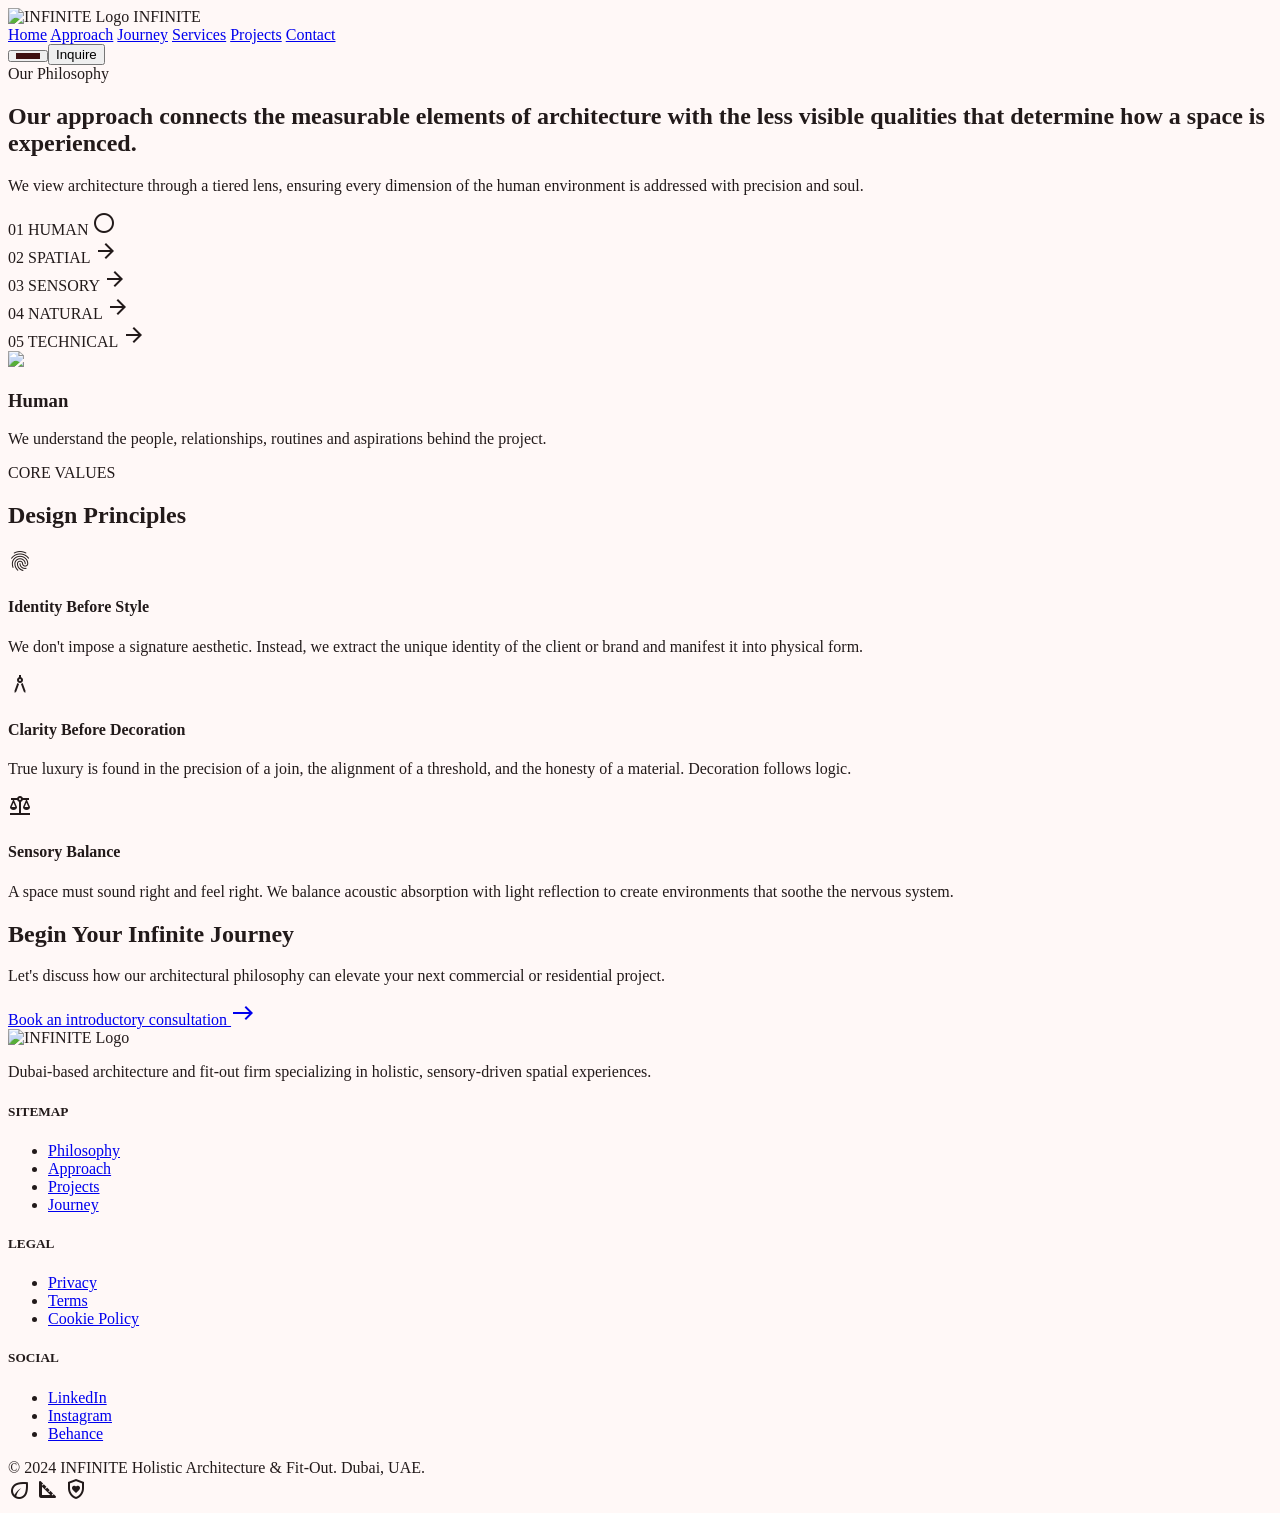
==== approach.html @ 16300802 "first commit" ====
<!DOCTYPE html>

<html class="light" lang="en">

<head>
    <meta charset="utf-8" />
    <meta content="width=device-width, initial-scale=1.0" name="viewport" />
    <title>Our Approach | INFINITE Holistic Architecture</title>
    <script src="https://cdn.tailwindcss.com?plugins=forms,container-queries"></script>
    <link
        href="https://fonts.googleapis.com/css2?family=Libre+Caslon+Text:ital,wght@0,400;0,700;1,400&amp;family=Manrope:wght@200..800&amp;display=swap"
        rel="stylesheet" />
    <link
        href="https://fonts.googleapis.com/css2?family=Material+Symbols+Outlined:wght,FILL@100..700,0..1&amp;display=swap"
        rel="stylesheet" />
    <script id="tailwind-config">
        tailwind.config = {
            darkMode: "class",
            theme: {
                extend: {
                    "colors": {
                        "inverse-surface": "#372e2e",
                        "surface-container-highest": "#efdfdf",
                        "surface-container-lowest": "#ffffff",
                        "tertiary-fixed": "#ffddb6",
                        "on-background": "#221a1a",
                        "surface-container-low": "#fff0f0",
                        "tertiary": "#0f0600",
                        "error-container": "#ffdad6",
                        "on-tertiary-fixed": "#291801",
                        "primary": "#3e1010",
                        "on-surface-variant": "#534342",
                        "background": "#fff8f7",
                        "inverse-primary": "#ffb3af",
                        "on-error": "#ffffff",
                        "error": "#ba1a1a",
                        "on-tertiary-fixed-variant": "#594325",
                        "surface": "#fff8f7",
                        "tertiary-container": "#2e1c03",
                        "secondary-container": "#ece1d1",
                        "tertiary-fixed-dim": "#e2c19b",
                        "inverse-on-surface": "#fdeded",
                        "on-primary-fixed-variant": "#6f3634",
                        "secondary-fixed": "#ece1d1",
                        "on-secondary": "#ffffff",
                        "on-primary-container": "#bb7471",
                        "outline": "#857372",
                        "secondary-fixed-dim": "#d0c5b6",
                        "surface-tint": "#8b4d4a",
                        "on-tertiary": "#ffffff",
                        "surface-bright": "#fff8f7",
                        "secondary": "#655d51",
                        "primary-container": "#3e1010",
                        "on-primary-fixed": "#380c0c",
                        "on-primary": "#ffffff",
                        "surface-container-high": "#f4e5e4",
                        "primary-fixed-dim": "#ffb3af",
                        "surface-container": "#faeaea",
                        "on-secondary-container": "#6b6357",
                        "on-secondary-fixed-variant": "#4d463a",
                        "on-tertiary-container": "#9f8260",
                        "primary-fixed": "#ffdad7",
                        "on-secondary-fixed": "#201b11",
                        "on-error-container": "#93000a",
                        "outline-variant": "#d7c2c0",
                        "surface-dim": "#e6d6d6",
                        "surface-variant": "#efdfdf",
                        "on-surface": "#221a1a"
                    },
                    "borderRadius": {
                        "DEFAULT": "0.25rem",
                        "lg": "0.5rem",
                        "xl": "0.75rem",
                        "full": "9999px"
                    },
                    "spacing": {
                        "stack-lg": "120px",
                        "gutter": "24px",
                        "margin-desktop": "64px",
                        "unit": "8px",
                        "container-max": "1280px",
                        "margin-mobile": "20px"
                    },
                    "fontFamily": {
                        "body-lg": ["Manrope"],
                        "headline-lg-mobile": ["Libre Caslon Text"],
                        "headline-lg": ["Libre Caslon Text"],
                        "display-lg": ["Libre Caslon Text"],
                        "body-md": ["Manrope"],
                        "label-caps": ["Manrope"],
                        "headline-md": ["Libre Caslon Text"],
                        "headline-sm": ["Libre Caslon Text"]
                    },
                    "fontSize": {
                        "body-lg": ["18px", { "lineHeight": "1.6", "fontWeight": "400" }],
                        "headline-lg-mobile": ["32px", { "lineHeight": "1.2", "fontWeight": "400" }],
                        "headline-lg": ["48px", { "lineHeight": "1.2", "fontWeight": "400" }],
                        "display-lg": ["64px", { "lineHeight": "1.1", "letterSpacing": "-0.02em", "fontWeight": "400" }],
                        "body-md": ["16px", { "lineHeight": "1.6", "fontWeight": "400" }],
                        "label-caps": ["12px", { "lineHeight": "1.4", "letterSpacing": "0.1em", "fontWeight": "600" }],
                        "headline-md": ["32px", { "lineHeight": "1.3", "fontWeight": "400" }],
                        "headline-sm": ["24px", { "lineHeight": "1.4", "fontWeight": "500" }]
                    }
                },
            },
        }
    </script>
    <style>
        body {
            background-color: #fff8f7;
            /* Surface from DS */
            color: #221a1a;
            /* On-Surface from DS */
            overflow-x: hidden;
        }

        .material-symbols-outlined {
            font-variation-settings: 'FILL' 0, 'wght' 400, 'GRAD' 0, 'opsz' 24;
        }

        .reveal-on-scroll {
            opacity: 0;
            transform: translateY(20px);
            transition: all 0.8s cubic-bezier(0.4, 0, 0.2, 1);
        }

        .reveal-on-scroll.visible {
            opacity: 1;
            transform: translateY(0);
        }
    </style>
    <style>
        /* ===== RESPONSIVE FIXES ===== */
        @media (max-width: 767px) {
            .text-display-lg {
                font-size: clamp(28px, 8vw, 48px) !important;
                line-height: 1.2 !important;
            }

            .text-headline-lg {
                font-size: clamp(22px, 6vw, 36px) !important;
                line-height: 1.25 !important;
            }

            .text-headline-md {
                font-size: clamp(20px, 5vw, 28px) !important;
            }

            [class*="px-margin-desktop"] {
                padding-left: 20px !important;
                padding-right: 20px !important;
            }

            .py-stack-lg {
                padding-top: 64px !important;
                padding-bottom: 64px !important;
            }

            .pt-40 {
                padding-top: 6rem !important;
            }

            .mb-stack-lg {
                margin-bottom: 64px !important;
            }

            .mt-stack-lg {
                margin-top: 64px !important;
            }

            .gap-20 {
                gap: 2rem !important;
            }

            .gap-16 {
                gap: 1.5rem !important;
            }

            .p-12 {
                padding: 1.5rem !important;
            }

            .py-32 {
                padding-top: 3rem !important;
                padding-bottom: 3rem !important;
            }

            .py-24 {
                padding-top: 2rem !important;
                padding-bottom: 2rem !important;
            }

            .mb-24 {
                margin-bottom: 2rem !important;
            }

            .mb-20 {
                margin-bottom: 1.5rem !important;
            }

            header.relative.min-h-screen {
                min-height: 70vh !important;
            }

            .h-\[85vh\],
            .h-\[90vh\] {
                min-height: 55vh !important;
                height: auto !important;
            }
        }

        @media (max-width: 640px) {

            .md\:col-span-5,
            .md\:col-span-7,
            .md\:col-span-4,
            .md\:col-span-8,
            .md\:col-span-3,
            .md\:col-span-6,
            .md\:col-span-2,
            .md\:col-span-12 {
                grid-column: span 1 / span 1 !important;
            }

            .md\:col-start-6,
            .md\:col-start-7 {
                grid-column-start: 1 !important;
            }

            .lg\:grid-cols-4 {
                grid-template-columns: 1fr 1fr !important;
            }

            .md\:grid-cols-3 {
                grid-template-columns: 1fr !important;
            }

            .md\:grid-cols-2 {
                grid-template-columns: 1fr !important;
            }

            .md\:grid-cols-12 {
                grid-template-columns: 1fr !important;
            }

            .order-2 {
                order: 2 !important;
            }

            .order-1 {
                order: 1 !important;
            }

            .text-right {
                text-align: left !important;
            }

            .md\:text-right {
                text-align: left !important;
            }

            .sticky.top-40 {
                position: static !important;
            }

            .h-\[80vh\] {
                height: 50vh !important;
            }

            .md\:h-\[600px\] {
                height: auto !important;
            }

            .aspect-\[21\/9\] {
                aspect-ratio: 16/9 !important;
            }

            .md\:pr-16,
            .md\:pl-16 {
                padding: 0 !important;
            }
        }
    </style>
</head>

<body class="font-body-md text-body-md selection:bg-secondary-fixed selection:text-on-secondary-fixed">
    <!-- TopNavBar -->
    <nav
        class="fixed top-0 w-full z-50 bg-surface/90 backdrop-blur-md transition-all duration-400 ease-in-out border-b border-primary/5">
        <div class="flex justify-between items-center px-margin-desktop py-4 w-full max-w-container-max mx-auto">
            <div class="flex items-center gap-4">
                <img alt="INFINITE Logo" class="h-12 w-auto"
                    src="https://lh3.googleusercontent.com/aida-public/[base64]" />
                <span class="font-headline-md text-headline-md tracking-tighter text-primary">INFINITE</span>
            </div>
            <div class="hidden md:flex gap-10 items-center">
                <a class="font-label-caps text-label-caps text-on-surface-variant hover:text-primary transition-colors duration-400 ease-in-out uppercase"
                    href="index.html">Home</a>
                <a class="font-label-caps text-label-caps text-primary border-b-2 border-primary pb-1 transition-colors duration-400 ease-in-out uppercase"
                    href="approach.html">Approach</a>
                <a class="font-label-caps text-label-caps text-on-surface-variant hover:text-primary transition-colors duration-400 ease-in-out uppercase"
                    href="journey.html">Journey</a>
                <a class="font-label-caps text-label-caps text-on-surface-variant hover:text-primary transition-colors duration-400 ease-in-out uppercase"
                    href="services.html">Services</a>
                <a class="font-label-caps text-label-caps text-on-surface-variant hover:text-primary transition-colors duration-400 ease-in-out uppercase"
                    href="projects.html">Projects</a>
                <a class="font-label-caps text-label-caps text-on-surface-variant hover:text-primary transition-colors duration-400 ease-in-out uppercase"
                    href="services.html#contact">Contact</a>
            </div>
            <button id="mobile-hamburger"
                class="md:hidden flex flex-col justify-center items-center gap-[5px] p-1 cursor-pointer border-none bg-transparent"
                aria-label="Open navigation menu" style="z-index:200;">
                <span style="display:block;width:24px;height:2px;background:#3e1010;transition:all .3s;"></span>
                <span style="display:block;width:24px;height:2px;background:#3e1010;transition:all .3s;"></span>
                <span style="display:block;width:24px;height:2px;background:#3e1010;transition:all .3s;"></span>
            </button><a href="services.html#contact" style="text-decoration:none;"><button
                    class="bg-primary text-on-primary px-8 py-3 font-label-caps text-label-caps uppercase tracking-widest transition-all duration-400 hover:opacity-90">
                    Inquire
                </button></a>
        </div>
    </nav>
    <!-- Mobile Full-Screen Menu -->
    <div id="mobile-menu"
        style="display:none;position:fixed;inset:0;z-index:150;background:#fff8f7;flex-direction:column;align-items:center;justify-content:center;gap:2.5rem;"
        aria-hidden="true">
        <button id="mobile-close"
            style="position:absolute;top:1.5rem;right:1.5rem;background:none;border:none;cursor:pointer;display:flex;align-items:center;justify-content:center;"
            aria-label="Close menu">
            <span class="material-symbols-outlined" style="font-size:2rem;color:#3e1010;">close</span>
        </button>
        <a href="index.html" onclick="closeMobileMenu()"
            style="font-family:Manrope,sans-serif;font-size:13px;letter-spacing:0.15em;font-weight:600;color:#3e1010;text-transform:uppercase;text-decoration:none;">Home</a>
        <a href="approach.html" onclick="closeMobileMenu()"
            style="font-family:Manrope,sans-serif;font-size:13px;letter-spacing:0.15em;font-weight:600;color:#3e1010;text-transform:uppercase;text-decoration:none;">Approach</a>
        <a href="journey.html" onclick="closeMobileMenu()"
            style="font-family:Manrope,sans-serif;font-size:13px;letter-spacing:0.15em;font-weight:600;color:#3e1010;text-transform:uppercase;text-decoration:none;">Journey</a>
        <a href="services.html" onclick="closeMobileMenu()"
            style="font-family:Manrope,sans-serif;font-size:13px;letter-spacing:0.15em;font-weight:600;color:#3e1010;text-transform:uppercase;text-decoration:none;">Services</a>
        <a href="projects.html" onclick="closeMobileMenu()"
            style="font-family:Manrope,sans-serif;font-size:13px;letter-spacing:0.15em;font-weight:600;color:#3e1010;text-transform:uppercase;text-decoration:none;">Projects</a>
        <a href="services.html#contact" onclick="closeMobileMenu()"
            style="font-family:Manrope,sans-serif;font-size:13px;letter-spacing:0.15em;font-weight:600;color:#3e1010;text-transform:uppercase;text-decoration:none;">Contact</a>
        <a href="services.html#contact"
            style="background:#3e1010;color:#fff;padding:1rem 2.5rem;font-family:Manrope,sans-serif;font-size:12px;letter-spacing:0.2em;font-weight:600;text-transform:uppercase;text-decoration:none;margin-top:1rem;">Inquire</a>
    </div>
    <script>
        function openMobileMenu() { var m = document.getElementById('mobile-menu'); if (m) { m.style.display = 'flex'; document.body.style.overflow = 'hidden'; } }
        function closeMobileMenu() { var m = document.getElementById('mobile-menu'); if (m) { m.style.display = 'none'; document.body.style.overflow = ''; } }
        (function () {
            var btn = document.getElementById('mobile-hamburger');
            var cls = document.getElementById('mobile-close');
            if (btn) btn.addEventListener('click', openMobileMenu);
            if (cls) cls.addEventListener('click', closeMobileMenu);
        })();
    </script>
    <main class="pt-40">
        <!-- Hero Section -->
        <section class="px-margin-mobile md:px-margin-desktop mb-stack-lg">
            <div class="max-w-4xl mx-auto text-center md:text-left">
                <span class="font-label-caps text-label-caps text-secondary mb-6 block uppercase tracking-[0.2em]">Our
                    Philosophy</span>
                <h1 class="font-display-lg text-display-lg text-primary mb-12 leading-[1.1] reveal-on-scroll">
                    Our approach connects the <span class="italic">measurable</span> elements of architecture with the
                    less visible qualities that determine how a space is experienced.
                </h1>
                <div class="h-1 w-24 bg-primary reveal-on-scroll"></div>
            </div>
        </section>
        <!-- The Five Layers Section -->
        <section class="bg-surface-container-low py-stack-lg">
            <div class="max-w-container-max mx-auto px-margin-mobile md:px-margin-desktop">
                <div class="grid grid-cols-1 md:grid-cols-12 gap-gutter items-start">
                    <div class="md:col-span-5 flex flex-col gap-12 sticky top-40">

                        <p class="font-body-lg text-body-lg text-on-surface-variant max-w-md">
                            We view architecture through a tiered lens, ensuring every dimension of the human
                            environment is addressed with precision and soul.
                        </p>
                        <div class="flex flex-col border-t border-outline-variant" id="layer-list">
                            <div onclick="setLayer(0)"
                                class="layer-item py-6 border-b border-outline-variant bg-surface-container-highest flex justify-between items-center group cursor-pointer px-4 -mx-4 transition-colors">
                                <span class="font-label-caps text-label-caps text-primary font-bold">01 HUMAN</span>
                                <span class="material-symbols-outlined text-primary icon">circle</span>
                            </div>
                            <div onclick="setLayer(1)"
                                class="layer-item py-6 border-b border-outline-variant flex justify-between items-center group cursor-pointer hover:bg-surface-container-high transition-colors px-4 -mx-4">
                                <span
                                    class="font-label-caps text-label-caps text-on-surface-variant group-hover:text-primary">02
                                    SPATIAL</span>
                                <span
                                    class="material-symbols-outlined text-primary group-hover:translate-x-2 transition-transform icon">arrow_forward</span>
                            </div>
                            <div onclick="setLayer(2)"
                                class="layer-item py-6 border-b border-outline-variant flex justify-between items-center group cursor-pointer hover:bg-surface-container-high transition-colors px-4 -mx-4">
                                <span
                                    class="font-label-caps text-label-caps text-on-surface-variant group-hover:text-primary">03
                                    SENSORY</span>
                                <span
                                    class="material-symbols-outlined text-primary group-hover:translate-x-2 transition-transform icon">arrow_forward</span>
                            </div>
                            <div onclick="setLayer(3)"
                                class="layer-item py-6 border-b border-outline-variant flex justify-between items-center group cursor-pointer hover:bg-surface-container-high transition-colors px-4 -mx-4">
                                <span
                                    class="font-label-caps text-label-caps text-on-surface-variant group-hover:text-primary">04
                                    NATURAL</span>
                                <span
                                    class="material-symbols-outlined text-primary group-hover:translate-x-2 transition-transform icon">arrow_forward</span>
                            </div>
                            <div onclick="setLayer(4)"
                                class="layer-item py-6 border-b border-outline-variant flex justify-between items-center group cursor-pointer hover:bg-surface-container-high transition-colors px-4 -mx-4">
                                <span
                                    class="font-label-caps text-label-caps text-on-surface-variant group-hover:text-primary">05
                                    TECHNICAL</span>
                                <span
                                    class="material-symbols-outlined text-primary group-hover:translate-x-2 transition-transform icon">arrow_forward</span>
                            </div>
                        </div>
                    </div>
                    <div class="md:col-span-7 mt-12 md:mt-0">
                        <div class="relative overflow-hidden group rounded-lg">
                            <img id="layer-img"
                                class="w-full h-[80vh] object-cover grayscale-[20%] hover:grayscale-0 transition-all duration-700 ease-in-out scale-105 group-hover:scale-100 shadow-2xl"
                                src="https://lh3.googleusercontent.com/aida-public/[base64]" />
                            <div class="absolute inset-0 bg-gradient-to-t from-primary/60 to-transparent opacity-80">
                            </div>
                            <div class="absolute bottom-12 left-12 right-12 text-on-primary">
                                <h3 id="layer-title"
                                    class="font-headline-sm text-headline-sm mb-4 transition-opacity duration-300">Human
                                </h3>
                                <p id="layer-desc"
                                    class="font-body-md text-body-md opacity-90 max-w-sm transition-opacity duration-300">
                                    We understand the people, relationships, routines and aspirations behind the
                                    project.
                                </p>
                            </div>
                        </div>
                    </div>
                </div>
            </div>
        </section>

        <script>
            const layerData = [
                {
                    title: "Human",
                    desc: "We understand the people, relationships, routines and aspirations behind the project."
                },
                {
                    title: "Spatial",
                    desc: "We organise circulation, proportions, zoning and visual connections to make the environment intuitive and effective."
                },
                {
                    title: "Sensory",
                    desc: "We shape light, sound, colour, texture, temperature and materiality to create the intended atmosphere."
                },
                {
                    title: "Natural",
                    desc: "We strengthen the connection to daylight, air, greenery, natural materials and the rhythms of the environment."
                },
                {
                    title: "Technical",
                    desc: "We coordinate architecture, MEP, lighting, automation, joinery and execution so the experience performs reliably in real life."
                }
            ];

            function setLayer(index) {
                // 1. Update text content
                const titleEl = document.getElementById('layer-title');
                const descEl = document.getElementById('layer-desc');

                // Add brief fade out effect
                titleEl.style.opacity = 0;
                descEl.style.opacity = 0;

                setTimeout(() => {
                    titleEl.textContent = layerData[index].title;
                    descEl.textContent = layerData[index].desc;
                    titleEl.style.opacity = 1;
                    descEl.style.opacity = 1;
                }, 300);

                // 2. Update active states in the list
                const items = document.querySelectorAll('.layer-item');
                items.forEach((item, i) => {
                    const spanText = item.querySelector('span:first-child');
                    const spanIcon = item.querySelector('.icon');

                    if (i === index) {
                        // Set active state
                        item.className = "layer-item py-6 border-b border-outline-variant bg-surface-container-highest flex justify-between items-center group cursor-pointer px-4 -mx-4 transition-colors";
                        spanText.className = "font-label-caps text-label-caps text-primary font-bold";
                        spanIcon.className = "material-symbols-outlined text-primary icon";
                        spanIcon.textContent = "circle";
                    } else {
                        // Set inactive state
                        item.className = "layer-item py-6 border-b border-outline-variant flex justify-between items-center group cursor-pointer hover:bg-surface-container-high transition-colors px-4 -mx-4";
                        spanText.className = "font-label-caps text-label-caps text-on-surface-variant group-hover:text-primary";
                        spanIcon.className = "material-symbols-outlined text-primary group-hover:translate-x-2 transition-transform icon";
                        spanIcon.textContent = "arrow_forward";
                    }
                });
            }
        </script>
        <!-- Our Design Principles -->
        <section class="py-stack-lg px-margin-mobile md:px-margin-desktop">
            <div class="max-w-container-max mx-auto">
                <div class="flex flex-col md:flex-row justify-between items-end mb-24 gap-8">
                    <div class="max-w-2xl">
                        <span class="font-label-caps text-label-caps text-secondary mb-4 block">CORE VALUES</span>
                        <h2 class="font-headline-md text-primary">Design Principles</h2>
                    </div>
                    <div class="w-full md:w-1/3 h-px bg-outline-variant hidden md:block"></div>
                </div>
                <div class="grid grid-cols-1 md:grid-cols-3 gap-16">
                    <div class="reveal-on-scroll">
                        <div
                            class="mb-8 w-12 h-12 flex items-center justify-center bg-surface-container-highest rounded-full">
                            <span class="material-symbols-outlined text-primary">fingerprint</span>
                        </div>
                        <h4 class="font-headline-sm text-headline-sm mb-4 text-primary">Identity Before Style</h4>
                        <p class="font-body-md text-body-md text-on-surface-variant">
                            We don't impose a signature aesthetic. Instead, we extract the unique identity of the client
                            or brand and manifest it into physical form.
                        </p>
                    </div>
                    <div class="reveal-on-scroll" style="transition-delay: 150ms;">
                        <div
                            class="mb-8 w-12 h-12 flex items-center justify-center bg-surface-container-highest rounded-full">
                            <span class="material-symbols-outlined text-primary">architecture</span>
                        </div>
                        <h4 class="font-headline-sm text-headline-sm mb-4 text-primary">Clarity Before Decoration</h4>
                        <p class="font-body-md text-body-md text-on-surface-variant">
                            True luxury is found in the precision of a join, the alignment of a threshold, and the
                            honesty of a material. Decoration follows logic.
                        </p>
                    </div>
                    <div class="reveal-on-scroll" style="transition-delay: 300ms;">
                        <div
                            class="mb-8 w-12 h-12 flex items-center justify-center bg-surface-container-highest rounded-full">
                            <span class="material-symbols-outlined text-primary">balance</span>
                        </div>
                        <h4 class="font-headline-sm text-headline-sm mb-4 text-primary">Sensory Balance</h4>
                        <p class="font-body-md text-body-md text-on-surface-variant">
                            A space must sound right and feel right. We balance acoustic absorption with light
                            reflection to create environments that soothe the nervous system.
                        </p>
                    </div>
                </div>
            </div>
        </section>
        <!-- CTA Section -->
        <section class="mb-stack-lg">
            <div class="max-w-container-max mx-auto px-margin-mobile md:px-margin-desktop">
                <div
                    class="relative bg-primary text-on-primary py-24 md:py-32 px-12 md:px-24 overflow-hidden rounded-xl">
                    <!-- Subtle background interaction -->
                    <div class="absolute inset-0 opacity-10 pointer-events-none">
                        <div
                            class="absolute top-0 right-0 w-[500px] h-[500px] border border-on-primary rounded-full -translate-y-1/2 translate-x-1/2">
                        </div>
                        <div
                            class="absolute bottom-0 left-0 w-[300px] h-[300px] border border-on-primary rounded-full translate-y-1/2 -translate-x-1/2">
                        </div>
                    </div>
                    <div
                        class="relative z-10 flex flex-col md:flex-row justify-between items-center gap-12 text-center md:text-left">
                        <div class="max-w-xl">
                            <h2 class="font-headline-md text-on-primary mb-6">Begin Your Infinite Journey</h2>
                            <p class="font-body-lg text-body-lg opacity-80">
                                Let's discuss how our architectural philosophy can elevate your next commercial or
                                residential project.
                            </p>
                        </div>
                        <a class="inline-flex items-center gap-4 bg-surface-container-lowest text-primary px-10 py-5 font-label-caps text-label-caps hover:bg-surface-container-high transition-all group shrink-0 rounded-full"
                            href="#">
                            Book an introductory consultation
                            <span
                                class="material-symbols-outlined group-hover:translate-x-2 transition-transform">east</span>
                        </a>
                    </div>
                </div>
            </div>
        </section>
    </main>
    <!-- Footer -->
    <footer class="bg-surface-container-low py-stack-lg border-none">
        <div class="max-w-container-max mx-auto px-margin-mobile md:px-margin-desktop">
            <div class="grid grid-cols-1 md:grid-cols-12 gap-gutter mb-24">
                <div class="md:col-span-4 mb-12 md:mb-0">
                    <div class="h-10 mb-8">
                        <img alt="INFINITE Logo" class="h-full w-auto object-contain"
                            src="https://lh3.googleusercontent.com/aida-public/[base64]" />
                    </div>
                    <p class="text-on-surface-variant max-w-xs mb-8">
                        Dubai-based architecture and fit-out firm specializing in holistic, sensory-driven spatial
                        experiences.
                    </p>
                </div>
                <div class="md:col-span-2">
                    <h5 class="font-label-caps text-label-caps text-primary mb-6">SITEMAP</h5>
                    <ul class="flex flex-col gap-4">
                        <li><a class="text-on-surface-variant hover:text-primary transition-colors"
                                href="approach.html">Philosophy</a></li>
                        <li><a class="font-label-caps text-label-caps text-primary border-b-2 border-primary pb-1 transition-colors duration-400 ease-in-out uppercase"
                                href="approach.html">Approach</a></li>
                        <li><a class="text-on-surface-variant hover:text-primary transition-colors"
                                href="projects.html">Projects</a></li>
                        <li><a class="text-on-surface-variant hover:text-primary transition-colors"
                                href="journey.html">Journey</a></li>
                    </ul>
                </div>
                <div class="md:col-span-2">
                    <h5 class="font-label-caps text-label-caps text-primary mb-6">LEGAL</h5>
                    <ul class="flex flex-col gap-4">
                        <li><a class="text-on-surface-variant hover:text-primary transition-colors" href="#">Privacy</a>
                        </li>
                        <li><a class="text-on-surface-variant hover:text-primary transition-colors" href="#">Terms</a>
                        </li>
                        <li><a class="text-on-surface-variant hover:text-primary transition-colors" href="#">Cookie
                                Policy</a></li>
                    </ul>
                </div>
                <div class="md:col-span-4">
                    <h5 class="font-label-caps text-label-caps text-primary mb-6">SOCIAL</h5>
                    <ul class="flex gap-6">
                        <li><a class="text-on-surface-variant hover:text-primary transition-colors underline decoration-primary underline-offset-8"
                                href="#">LinkedIn</a></li>
                        <li><a class="text-on-surface-variant hover:text-primary transition-colors underline decoration-primary underline-offset-8"
                                href="#">Instagram</a></li>
                        <li><a class="text-on-surface-variant hover:text-primary transition-colors underline decoration-primary underline-offset-8"
                                href="#">Behance</a></li>
                    </ul>
                </div>
            </div>
            <div
                class="pt-12 border-t border-outline-variant flex flex-col md:flex-row justify-between items-center gap-6">
                <div class="font-body-md text-body-md text-on-surface-variant">
                    © 2024 INFINITE Holistic Architecture &amp; Fit-Out. Dubai, UAE.
                </div>
                <div class="flex gap-8">
                    <span class="material-symbols-outlined text-outline">eco</span>
                    <span class="material-symbols-outlined text-outline">square_foot</span>
                    <span class="material-symbols-outlined text-outline">shield_with_heart</span>
                </div>
            </div>
        </div>
    </footer>
    <script>
        // Reveal on scroll logic
        const observerOptions = {
            threshold: 0.1,
            rootMargin: '0px 0px -50px 0px'
        };

        const observer = new IntersectionObserver((entries) => {
            entries.forEach(entry => {
                if (entry.isIntersecting) {
                    entry.target.classList.add('visible');
                }
            });
        }, observerOptions);

        document.querySelectorAll('.reveal-on-scroll').forEach(el => observer.observe(el));

        // Scroll effects for nav
        window.addEventListener('scroll', () => {
            const scrolled = window.pageYOffset;
            const nav = document.querySelector('nav');

            if (scrolled > 50) {
                nav.classList.add('py-2', 'shadow-sm', 'bg-surface');
                nav.classList.remove('py-4', 'bg-surface/90');
            } else {
                nav.classList.add('py-4', 'bg-surface/90');
                nav.classList.remove('py-2', 'shadow-sm', 'bg-surface');
            }
        });
    </script>
</body>

</html>
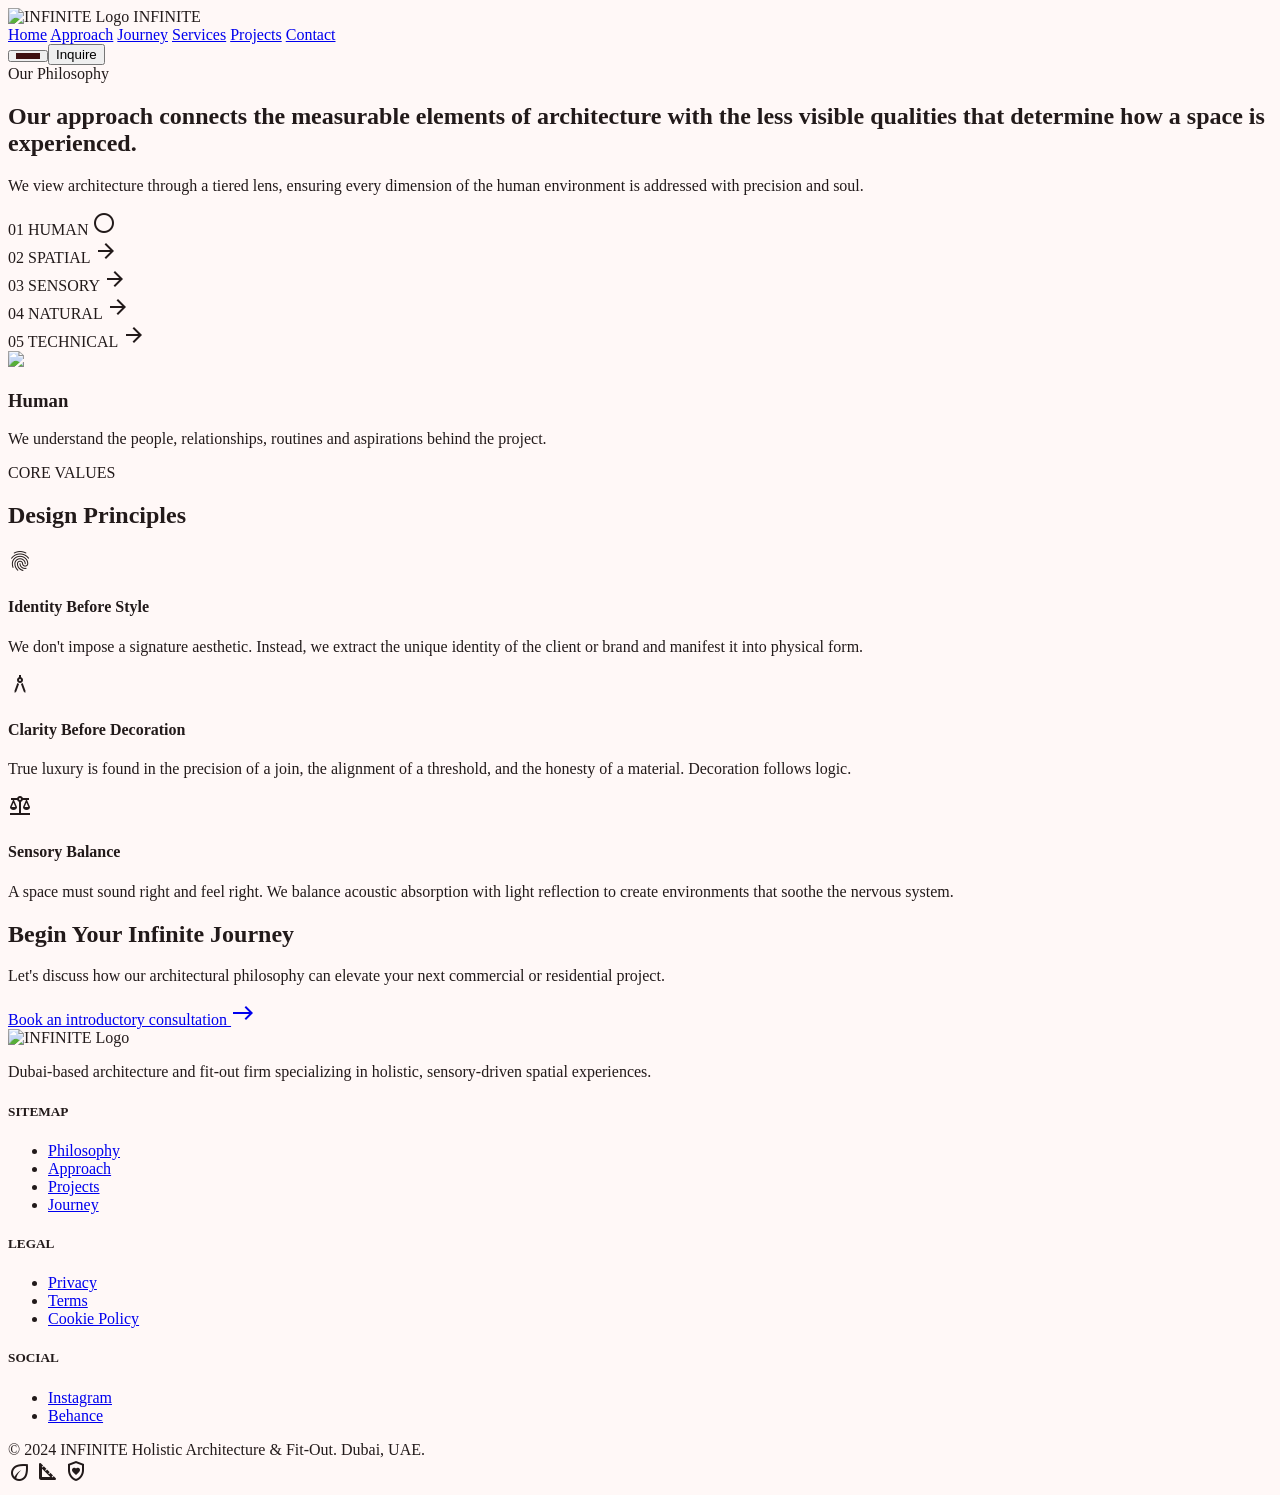
==== commit 58fef659: "c" ====
--- a/approach.html
+++ b/approach.html
@@ -281,6 +281,7 @@
             }
         }
     </style>
+    <script type="module" src="https://cdn.jsdelivr.net/npm/@hotwired/turbo@8.0.4/+esm"></script>
 </head>
 
 <body class="font-body-md text-body-md selection:bg-secondary-fixed selection:text-on-secondary-fixed">
@@ -624,8 +625,6 @@
                     <h5 class="font-label-caps text-label-caps text-primary mb-6">SOCIAL</h5>
                     <ul class="flex gap-6">
                         <li><a class="text-on-surface-variant hover:text-primary transition-colors underline decoration-primary underline-offset-8"
-                                href="#">LinkedIn</a></li>
-                        <li><a class="text-on-surface-variant hover:text-primary transition-colors underline decoration-primary underline-offset-8"
                                 href="#">Instagram</a></li>
                         <li><a class="text-on-surface-variant hover:text-primary transition-colors underline decoration-primary underline-offset-8"
                                 href="#">Behance</a></li>
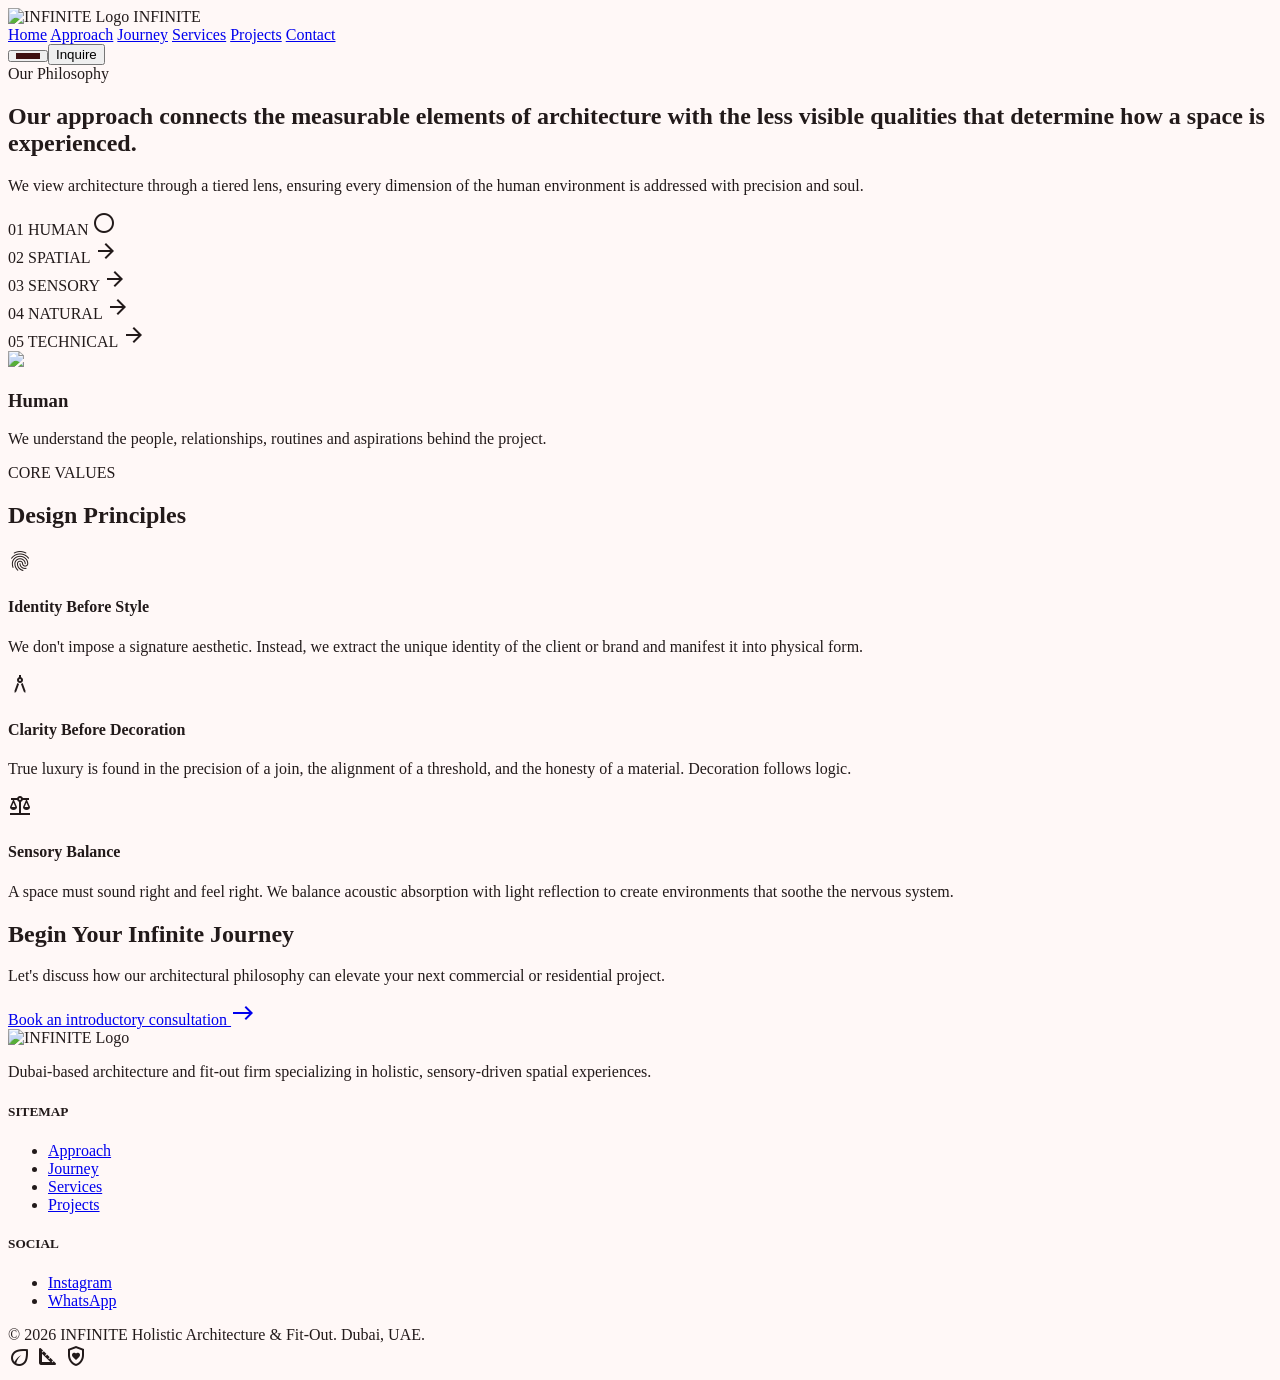
==== commit cfbb8d72: "c" ====
--- a/approach.html
+++ b/approach.html
@@ -584,7 +584,7 @@
         </section>
     </main>
     <!-- Footer -->
-    <footer class="bg-surface-container-low py-stack-lg border-none">
+   <footer class="bg-surface-container-low py-stack-lg border-none">
         <div class="max-w-container-max mx-auto px-margin-mobile md:px-margin-desktop">
             <div class="grid grid-cols-1 md:grid-cols-12 gap-gutter mb-24">
                 <div class="md:col-span-4 mb-12 md:mb-0">
@@ -600,41 +600,31 @@
                 <div class="md:col-span-2">
                     <h5 class="font-label-caps text-label-caps text-primary mb-6">SITEMAP</h5>
                     <ul class="flex flex-col gap-4">
-                        <li><a class="text-on-surface-variant hover:text-primary transition-colors"
-                                href="approach.html">Philosophy</a></li>
                         <li><a class="font-label-caps text-label-caps text-primary border-b-2 border-primary pb-1 transition-colors duration-400 ease-in-out uppercase"
                                 href="approach.html">Approach</a></li>
                         <li><a class="text-on-surface-variant hover:text-primary transition-colors"
+                                href="journey.html">Journey</a></li>
+                        <li><a class="text-on-surface-variant hover:text-primary transition-colors"
+                                href="services.html">Services</a></li>
+                        <li><a class="text-on-surface-variant hover:text-primary transition-colors"
                                 href="projects.html">Projects</a></li>
-                        <li><a class="text-on-surface-variant hover:text-primary transition-colors"
-                                href="journey.html">Journey</a></li>
                     </ul>
                 </div>
-                <div class="md:col-span-2">
-                    <h5 class="font-label-caps text-label-caps text-primary mb-6">LEGAL</h5>
-                    <ul class="flex flex-col gap-4">
-                        <li><a class="text-on-surface-variant hover:text-primary transition-colors" href="#">Privacy</a>
-                        </li>
-                        <li><a class="text-on-surface-variant hover:text-primary transition-colors" href="#">Terms</a>
-                        </li>
-                        <li><a class="text-on-surface-variant hover:text-primary transition-colors" href="#">Cookie
-                                Policy</a></li>
-                    </ul>
-                </div>
+               
                 <div class="md:col-span-4">
                     <h5 class="font-label-caps text-label-caps text-primary mb-6">SOCIAL</h5>
                     <ul class="flex gap-6">
                         <li><a class="text-on-surface-variant hover:text-primary transition-colors underline decoration-primary underline-offset-8"
                                 href="#">Instagram</a></li>
                         <li><a class="text-on-surface-variant hover:text-primary transition-colors underline decoration-primary underline-offset-8"
-                                href="#">Behance</a></li>
+                                href="#">WhatsApp</a></li>
                     </ul>
                 </div>
             </div>
             <div
                 class="pt-12 border-t border-outline-variant flex flex-col md:flex-row justify-between items-center gap-6">
                 <div class="font-body-md text-body-md text-on-surface-variant">
-                    © 2024 INFINITE Holistic Architecture &amp; Fit-Out. Dubai, UAE.
+                    © 2026 INFINITE Holistic Architecture &amp; Fit-Out. Dubai, UAE.
                 </div>
                 <div class="flex gap-8">
                     <span class="material-symbols-outlined text-outline">eco</span>
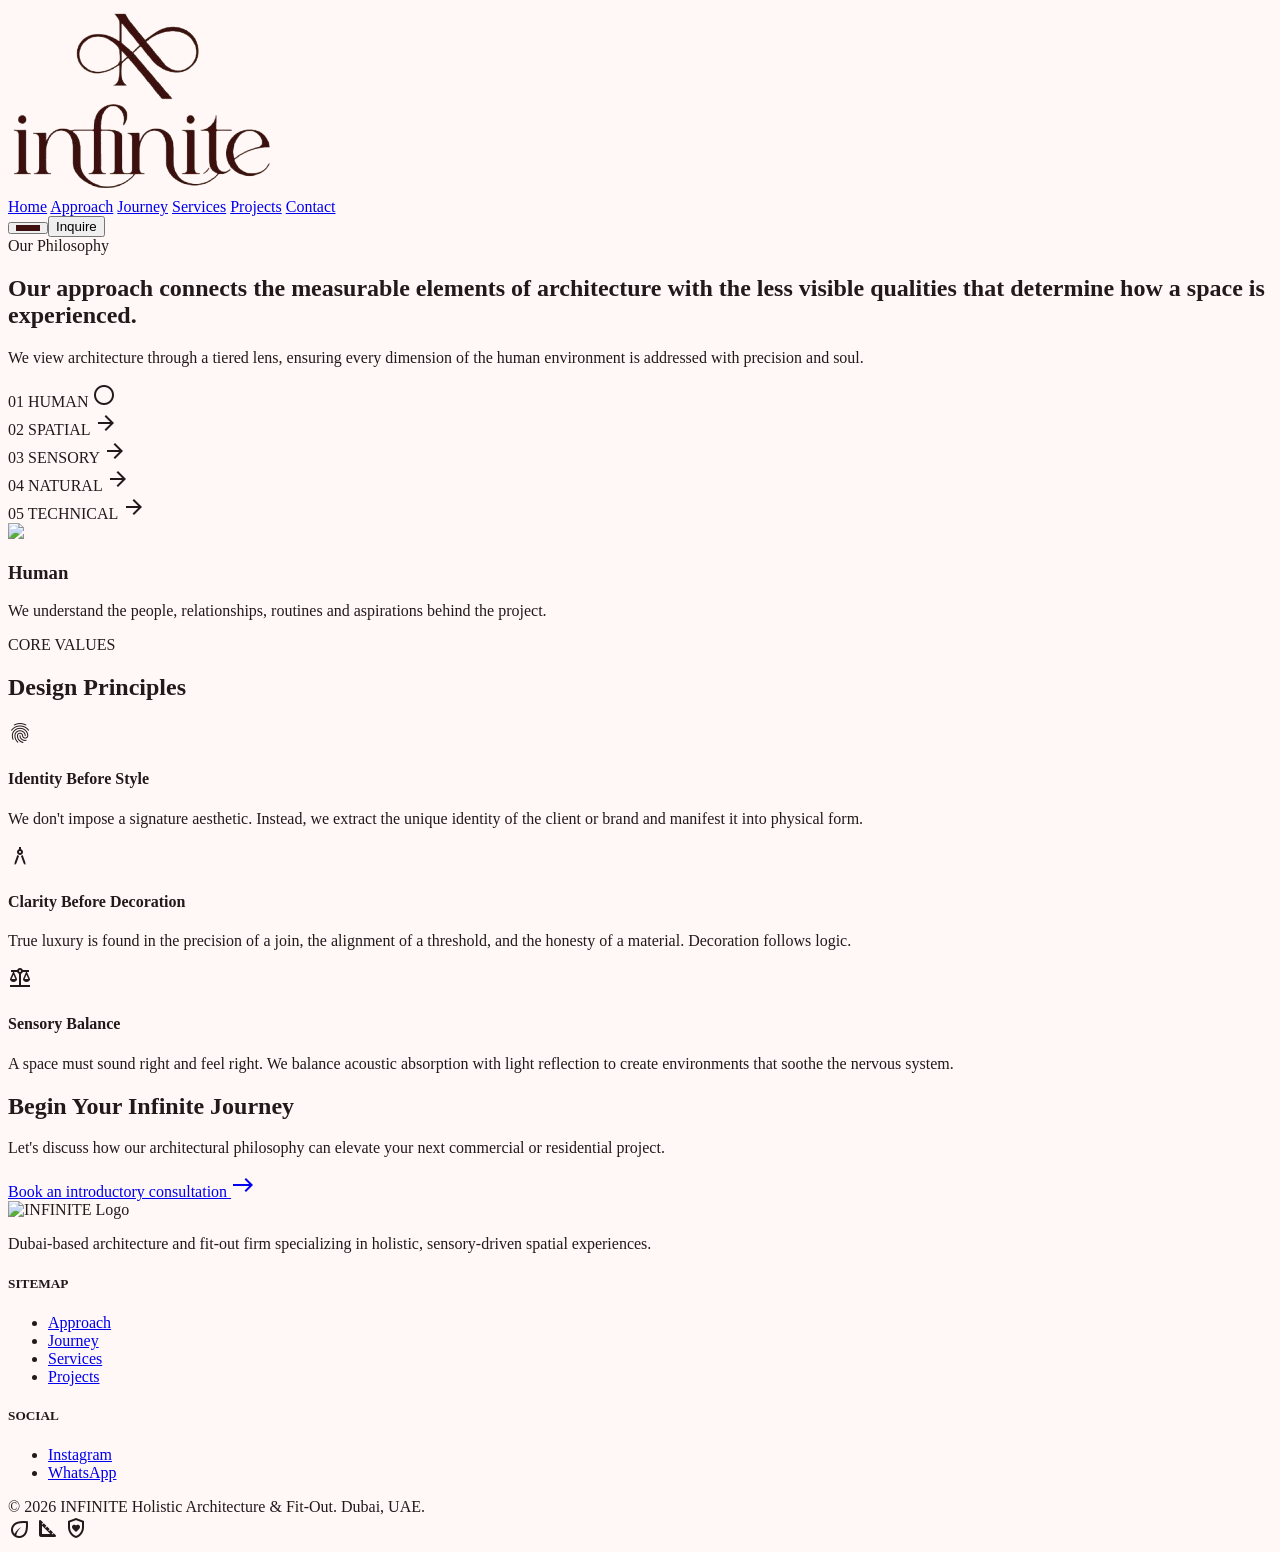
==== commit b8acb8f0: "c" ====
--- a/approach.html
+++ b/approach.html
@@ -282,6 +282,7 @@
         }
     </style>
     <script type="module" src="https://cdn.jsdelivr.net/npm/@hotwired/turbo@8.0.4/+esm"></script>
+    <script src="turbo-init.js" defer></script>
 </head>
 
 <body class="font-body-md text-body-md selection:bg-secondary-fixed selection:text-on-secondary-fixed">
@@ -289,11 +290,9 @@
     <nav
         class="fixed top-0 w-full z-50 bg-surface/90 backdrop-blur-md transition-all duration-400 ease-in-out border-b border-primary/5">
         <div class="flex justify-between items-center px-margin-desktop py-4 w-full max-w-container-max mx-auto">
-            <div class="flex items-center gap-4">
-                <img alt="INFINITE Logo" class="h-12 w-auto"
-                    src="https://lh3.googleusercontent.com/aida-public/[base64]" />
-                <span class="font-headline-md text-headline-md tracking-tighter text-primary">INFINITE</span>
-            </div>
+            <a href="index.html" class="flex items-center hover:opacity-90 transition-opacity">
+                <img alt="INFINITE Logo" class="h-12 w-auto object-contain" src="projects_images/logo_navbar.png" />
+            </a>
             <div class="hidden md:flex gap-10 items-center">
                 <a class="font-label-caps text-label-caps text-on-surface-variant hover:text-primary transition-colors duration-400 ease-in-out uppercase"
                     href="index.html">Home</a>
@@ -584,7 +583,7 @@
         </section>
     </main>
     <!-- Footer -->
-   <footer class="bg-surface-container-low py-stack-lg border-none">
+    <footer class="bg-surface-container-low py-stack-lg border-none">
         <div class="max-w-container-max mx-auto px-margin-mobile md:px-margin-desktop">
             <div class="grid grid-cols-1 md:grid-cols-12 gap-gutter mb-24">
                 <div class="md:col-span-4 mb-12 md:mb-0">
@@ -610,7 +609,7 @@
                                 href="projects.html">Projects</a></li>
                     </ul>
                 </div>
-               
+
                 <div class="md:col-span-4">
                     <h5 class="font-label-caps text-label-caps text-primary mb-6">SOCIAL</h5>
                     <ul class="flex gap-6">
